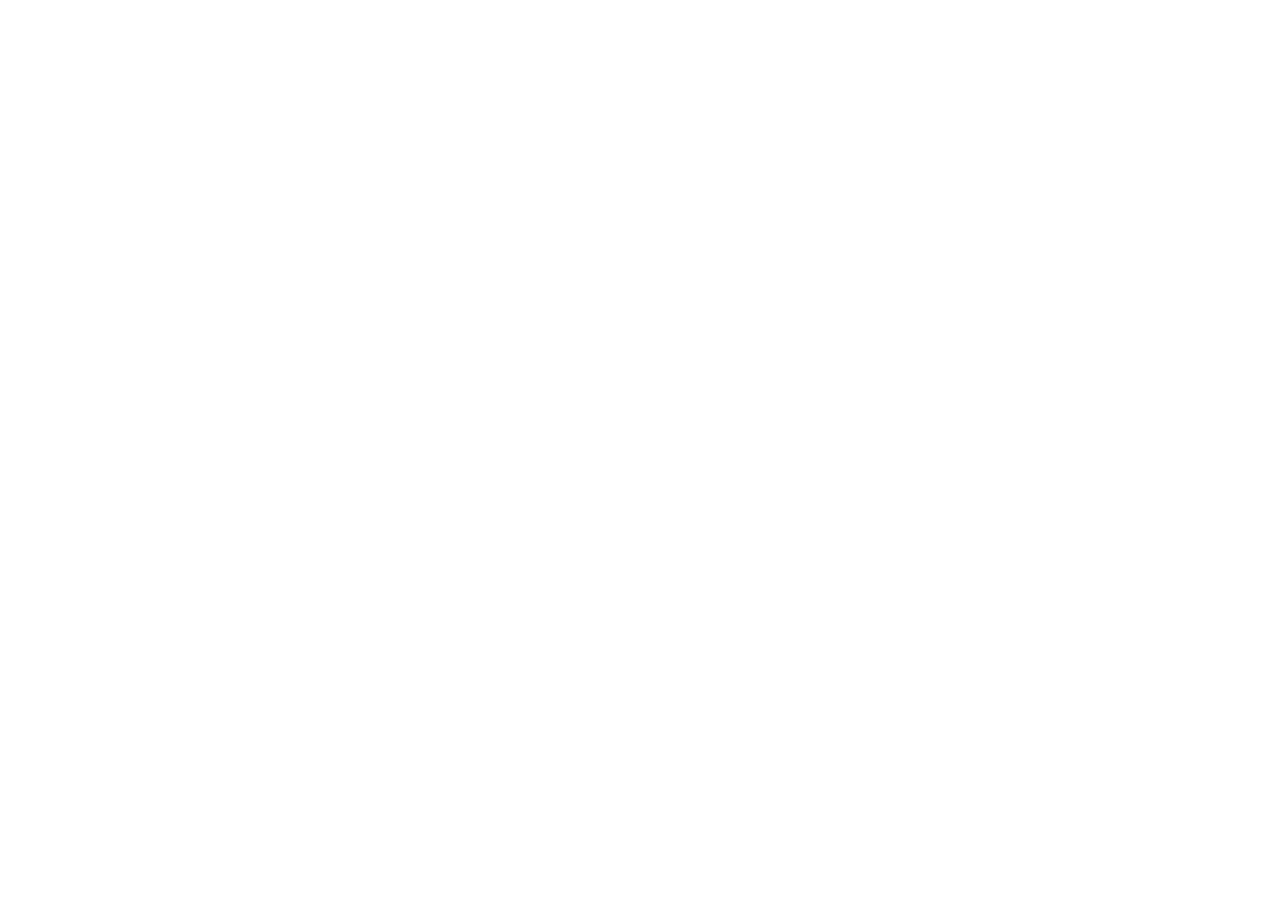
==== index.html @ 30628ea9 "Initialize FirstMove scanner app" ====
<!doctype html><html><head><meta charset="UTF-8"/><meta name="viewport" content="width=device-width,initial-scale=1"/><title>FirstMove Scanner</title><meta name="description" content="Early momentum market monitor"/></head><body><div id="app"></div><script type="module" src="/src/main.js"></script></body></html>
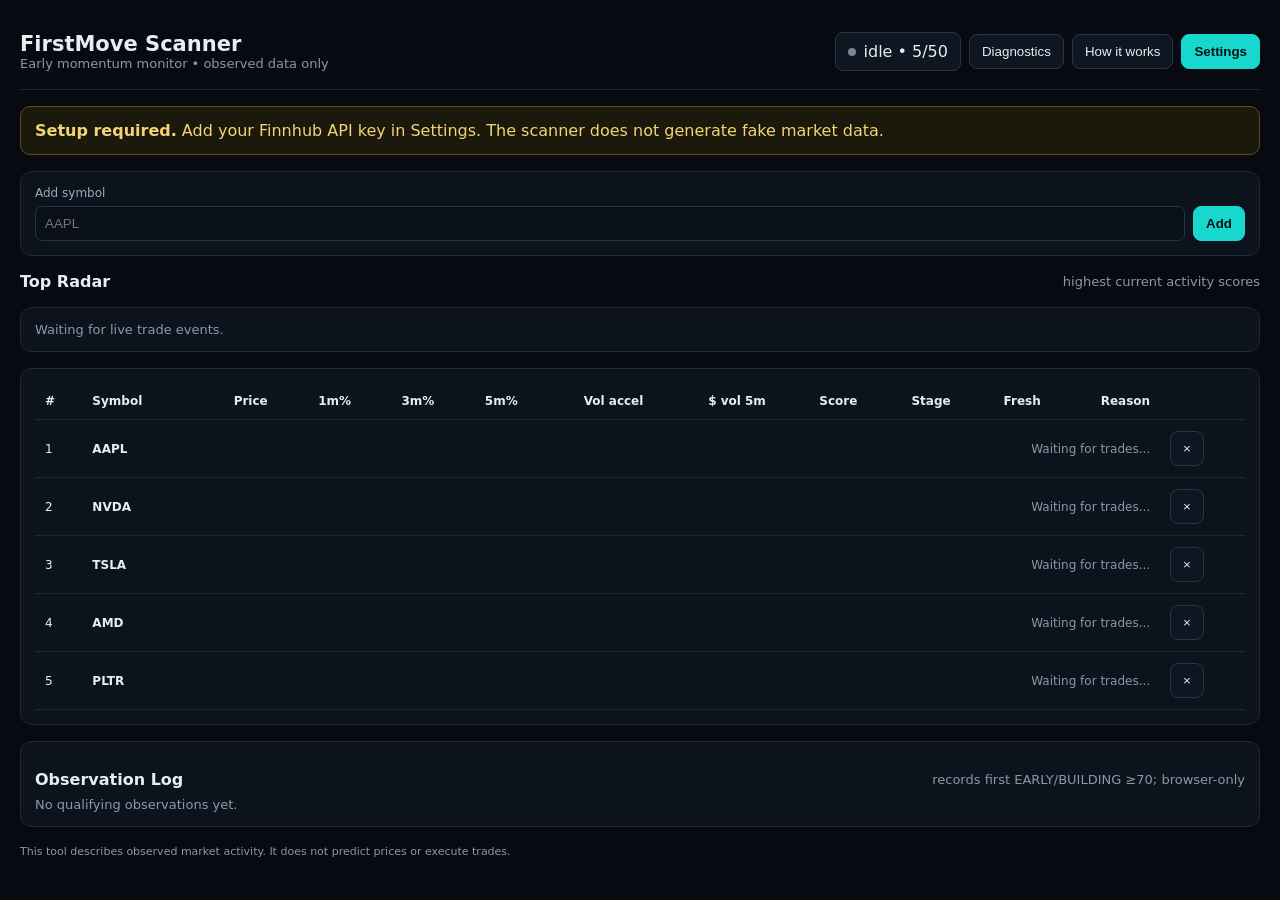
==== commit b4ec2d17: "Build working standalone FirstMove scanner page" ====
--- a/index.html
+++ b/index.html
@@ -1 +1,30 @@
-<!doctype html><html><head><meta charset="UTF-8"/><meta name="viewport" content="width=device-width,initial-scale=1"/><title>FirstMove Scanner</title><meta name="description" content="Early momentum market monitor"/></head><body><div id="app"></div><script type="module" src="/src/main.js"></script></body></html>+<!doctype html>
+<html lang="en">
+<head>
+<meta charset="UTF-8"/>
+<meta name="viewport" content="width=device-width,initial-scale=1"/>
+<title>FirstMove Scanner</title>
+<meta name="description" content="Early momentum market monitor"/>
+<style>:root{font-family:Inter,ui-sans-serif,system-ui,-apple-system,BlinkMacSystemFont,"Segoe UI",sans-serif;color:#e6edf3;background:#070b11}*{box-sizing:border-box}body{margin:0;background:#070b11;color:#e6edf3}.wrap{max-width:1500px;margin:auto;padding:20px}.top{display:flex;gap:16px;align-items:center;justify-content:space-between;padding:12px 0 18px;border-bottom:1px solid #1f2937}.brand h1{font-size:21px;margin:0}.muted{color:#8b98a8;font-size:13px}.pill,.btn{border:1px solid #2a3544;background:#0e1621;color:#e6edf3;border-radius:8px;padding:9px 12px}.btn{cursor:pointer}.btn.primary{background:#17d7cf;color:#021314;border-color:#17d7cf;font-weight:700}.toolbar,.card{background:#0c131d;border:1px solid #202b38;border-radius:12px}.toolbar{padding:14px;margin:16px 0;display:flex;gap:10px;flex-wrap:wrap;align-items:end}.field{display:flex;flex-direction:column;gap:6px}.field label{font-size:12px;color:#9ca9b8}input,select{background:#0a1018;border:1px solid #283445;color:#e6edf3;border-radius:7px;padding:9px}.status{display:flex;gap:8px;align-items:center}.dot{width:8px;height:8px;border-radius:50%;background:#788493}.dot.live{background:#2ee59d}.dot.err{background:#ff6b6b}.grid{display:grid;grid-template-columns:repeat(auto-fit,minmax(190px,1fr));gap:12px}.radar{padding:14px;margin:16px 0}.radar-card{padding:12px;border:1px solid #263242;border-radius:10px;background:#0a1119}.radar-card h3{margin:0 0 5px}.score{font-size:25px;font-weight:800}.stage{display:inline-block;padding:4px 7px;border-radius:6px;border:1px solid #334155;font-size:11px}.stage.EARLY,.stage.BUILDING{border-color:#1f9d75}.stage.EXTENDED{border-color:#c58b2a}.stage.WEAKENING{border-color:#bd4b4b}.table{overflow:auto;margin:16px 0}.table table{width:100%;border-collapse:collapse;min-width:1050px}.table th,.table td{padding:11px 10px;border-bottom:1px solid #1d2733;text-align:right;font-size:12px}.table th:first-child,.table td:first-child,.table th:nth-child(2),.table td:nth-child(2),.table th:last-child,.table td:last-child{text-align:left}.good{color:#40e39d}.bad{color:#ff7b7b}.warn{color:#f5bd56}.section-title{display:flex;justify-content:space-between;align-items:center;margin:14px 0 8px}.card{padding:14px}.drawer{position:fixed;right:0;top:0;height:100vh;width:min(520px,92vw);background:#0b121b;border-left:1px solid #263140;padding:20px;z-index:10;overflow:auto;box-shadow:-20px 0 60px #0008}.drawer h2{margin-top:0}.row{display:flex;gap:8px;align-items:center}.grow{flex:1}.error{color:#ff8b8b;font-size:12px;white-space:pre-wrap}.small{font-size:11px;color:#8b98a8}.log{margin-top:16px}.banner{padding:14px;border:1px solid #624c18;background:#1b180c;border-radius:10px;color:#f4d375;margin-top:16px}.reason{max-width:320px;text-align:left!important;color:#a8b4c4}.pin{cursor:pointer;color:#8ea1b5}.pin.on{color:#f5bd56}@media(max-width:700px){.wrap{padding:12px}.top{align-items:flex-start;flex-direction:column}.toolbar{align-items:stretch}.field{min-width:45%}}</style>
+</head>
+<body>
+<div id="app"></div>
+<script>const $=s=>document.querySelector(s), $$=s=>[...document.querySelectorAll(s)];
+const state={key:localStorage.getItem('fm_key')||'',symbols:JSON.parse(localStorage.getItem('fm_symbols')||'["AAPL","NVDA","TSLA","AMD","PLTR"]'),pinned:new Set(JSON.parse(localStorage.getItem('fm_pinned')||'[]')),trades:{},socket:null,status:'idle',errors:[],lastMsg:null,logs:JSON.parse(localStorage.getItem('fm_logs')||'[]')};
+function save(){localStorage.setItem('fm_symbols',JSON.stringify(state.symbols));localStorage.setItem('fm_pinned',JSON.stringify([...state.pinned]));localStorage.setItem('fm_logs',JSON.stringify(state.logs));}
+function pct(a,b){return b?((a/b)-1)*100:0} function clamp(x,a,b){return Math.max(a,Math.min(b,x))}
+function atOrBefore(arr,ms){for(let i=arr.length-1;i>=0;i--)if(arr[i].t<=ms)return arr[i].p;return arr[0]?.p}
+function metrics(sym){const a=state.trades[sym]||[]; if(!a.length)return null; const now=Date.now(), last=a[a.length-1], p=last.p; const p1=atOrBefore(a,now-60000),p3=atOrBefore(a,now-180000),p5=atOrBefore(a,now-300000),p6=atOrBefore(a,now-360000); const r1=pct(p,p1),r3=pct(p,p3),r5=pct(p,p5),prev3=pct(p3,p6); const cur=a.filter(x=>x.t>now-60000), prev=a.filter(x=>x.t<=now-60000&&x.t>now-120000); const cv=cur.reduce((s,x)=>s+x.v,0),pv=prev.reduce((s,x)=>s+x.v,0),cN=cur.length,pN=prev.length; const volAccel=pv?cv/pv:cv?2:0,tradeAccel=pN?cN/pN:cN?2:0; const dv=a.filter(x=>x.t>now-300000).reduce((s,x)=>s+x.p*x.v,0); const accel=r3-prev3; const recent=a.filter(x=>x.t>now-900000); const hi=Math.max(...recent.map(x=>x.p)), nearHi=hi?p/hi:0; const pricePts=clamp((Math.max(0,r1)*5+Math.max(0,accel)*5),0,30); const flowPts=clamp((Math.max(0,volAccel-1)*9+Math.max(0,tradeAccel-1)*6),0,25); const liquidityPts=clamp(Math.log10(Math.max(1,dv))*2.2,0,15); const extensionPts=15-clamp(Math.abs(r5)*1.6,0,15); const hiPts=clamp((nearHi-.94)*125,0,10); const qualityPts=Date.now()-last.t<10000?5:Date.now()-last.t<60000?3:1; const score=Math.round(clamp(pricePts+flowPts+liquidityPts+extensionPts+hiPts+qualityPts,0,100)); let stage='WATCH'; if(r5>8||r3>5)stage='EXTENDED'; else if(accel<-.35&&r1<0)stage='WEAKENING'; else if(score>=78&&r1>0&&volAccel>1.25)stage='BUILDING'; else if(score>=62&&r1>0&&accel>0)stage='EARLY'; const why=[]; if(accel>.2)why.push(`price acceleration +${accel.toFixed(2)}%`); if(volAccel>1.2)why.push(`volume ${volAccel.toFixed(1)}x prior min`); if(tradeAccel>1.2)why.push(`trade pace ${tradeAccel.toFixed(1)}x`); if(nearHi>.985)why.push('near 15m high'); if(!why.length)why.push('insufficient acceleration'); return {sym,p,r1,r3,r5,volAccel,tradeAccel,dv,accel,score,stage,last:last.t,why:why.join(' • ')}}
+function maybeLog(m){if(!m||m.score<70||!['EARLY','BUILDING'].includes(m.stage))return; const today=new Date().toISOString().slice(0,10), id=`${today}:${m.sym}`; if(!state.logs.find(x=>x.id===id))state.logs.unshift({id,sym:m.sym,time:Date.now(),price:m.p,score:m.score,stage:m.stage,mfe:0,mae:0}); save()}
+function updateLogs(m){if(!m)return; for(const l of state.logs.filter(x=>x.sym===m.sym)){const move=pct(m.p,l.price);l.mfe=Math.max(l.mfe,move);l.mae=Math.min(l.mae,move)}save()}
+function addTrade(tr){if(!tr?.s||!Number.isFinite(tr.p)||!Number.isFinite(tr.t))return; const a=state.trades[tr.s]||(state.trades[tr.s]=[]); a.push({p:+tr.p,t:+tr.t,v:+tr.v||0}); const cutoff=Date.now()-20*60*1000; while(a.length&&a[0].t<cutoff)a.shift(); const m=metrics(tr.s); maybeLog(m);updateLogs(m)}
+function connect(){if(state.socket)try{state.socket.close()}catch{}; if(!state.key){state.status='idle';render();return} state.status='connecting';render(); const ws=new WebSocket(`wss://ws.finnhub.io?token=${encodeURIComponent(state.key)}`);state.socket=ws;ws.onopen=()=>{state.status='live';state.errors=[];state.symbols.slice(0,50).forEach(symbol=>ws.send(JSON.stringify({type:'subscribe',symbol})));render()};ws.onmessage=e=>{state.lastMsg=Date.now();try{const m=JSON.parse(e.data); if(m.type==='trade')m.data.forEach(addTrade); else if(m.type==='error')state.errors.unshift(m.msg||e.data)}catch(err){state.errors.unshift(String(err))}render()};ws.onerror=()=>{state.status='error';state.errors.unshift('WebSocket error. Check API key/network.');render()};ws.onclose=()=>{if(state.status!=='idle')state.status='closed';render()}}
+function addSymbol(sym){sym=(sym||'').trim().toUpperCase();if(!sym||state.symbols.includes(sym)||state.symbols.length>=50)return;state.symbols.push(sym);save();if(state.socket?.readyState===1)state.socket.send(JSON.stringify({type:'subscribe',symbol:sym}));render()}
+function removeSymbol(sym){state.symbols=state.symbols.filter(x=>x!==sym);state.pinned.delete(sym);save();if(state.socket?.readyState===1)state.socket.send(JSON.stringify({type:'unsubscribe',symbol:sym}));delete state.trades[sym];render()}
+function cls(x){return x>0?'good':x<0?'bad':''}function fmtPct(x){return `<span class="${cls(x)}">${x>=0?'+':''}${x.toFixed(2)}%</span>`}function fmtMoney(x){return x>=1e6?'$'+(x/1e6).toFixed(1)+'M':x>=1e3?'$'+(x/1e3).toFixed(0)+'K':'$'+x.toFixed(0)}
+function render(){const rows=state.symbols.map(metrics).filter(Boolean).sort((a,b)=>b.score-a.score); const live=state.status==='live'; $('#app').innerHTML=`<div class="wrap"><div class="top"><div class="brand"><h1>FirstMove Scanner</h1><div class="muted">Early momentum monitor • observed data only</div></div><div class="row"><div class="pill status"><span class="dot ${live?'live':state.status==='error'?'err':''}"></span>${state.status} • ${state.symbols.length}/50</div><button class="btn" data-diagnostics>Diagnostics</button><button class="btn" data-how>How it works</button><button class="btn primary" data-settings>Settings</button></div></div>${!state.key?`<div class="banner"><b>Setup required.</b> Add your Finnhub API key in Settings. The scanner does not generate fake market data.</div>`:''}<div class="toolbar"><div class="field grow"><label>Add symbol</label><div class="row"><input class="grow" data-symbol placeholder="AAPL"/><button class="btn primary" data-add>Add</button></div></div></div><div class="section-title"><b>Top Radar</b><span class="muted">highest current activity scores</span></div><div class="card radar"><div class="grid">${rows.slice(0,8).map(m=>`<div class="radar-card"><div class="row"><h3>${m.sym}</h3><span class="stage ${m.stage}">${m.stage}</span></div><div class="score">${m.score}</div><div>${fmtPct(m.r1)} 1m • ${fmtPct(m.r3)} 3m</div><div class="small">${m.why}</div></div>`).join('')||'<div class="muted">Waiting for live trade events.</div>'}</div></div><div class="card table"><table><thead><tr><th>#</th><th>Symbol</th><th>Price</th><th>1m%</th><th>3m%</th><th>5m%</th><th>Vol accel</th><th>$ vol 5m</th><th>Score</th><th>Stage</th><th>Fresh</th><th>Reason</th><th></th></tr></thead><tbody>${state.symbols.map(sym=>metrics(sym)).sort((a,b)=>(b?.score||-1)-(a?.score||-1)).map((m,i)=>m?`<tr><td>${i+1}</td><td><b>${m.sym}</b> <span class="pin ${state.pinned.has(m.sym)?'on':''}" data-pin="${m.sym}">★</span></td><td>$${m.p.toFixed(2)}</td><td>${fmtPct(m.r1)}</td><td>${fmtPct(m.r3)}</td><td>${fmtPct(m.r5)}</td><td>${m.volAccel.toFixed(2)}x</td><td>${fmtMoney(m.dv)}</td><td><b>${m.score}</b></td><td><span class="stage ${m.stage}">${m.stage}</span></td><td>${Math.round((Date.now()-m.last)/1000)}s</td><td class="reason">${m.why}</td><td><button class="btn" data-remove="${m.sym}">×</button></td></tr>`:`<tr><td>${i+1}</td><td><b>${state.symbols[i]}</b></td><td colspan="10" class="muted">Waiting for trades...</td><td><button class="btn" data-remove="${state.symbols[i]}">×</button></td></tr>`).join('')}</tbody></table></div><div class="card log"><div class="section-title"><b>Observation Log</b><span class="muted">records first EARLY/BUILDING ≥70; browser-only</span></div>${state.logs.length?`<div class="table"><table><thead><tr><th>Symbol</th><th>Time</th><th>Observed</th><th>Score</th><th>Stage</th><th>MFE</th><th>MAE</th></tr></thead><tbody>${state.logs.slice(0,100).map(l=>`<tr><td>${l.sym}</td><td>${new Date(l.time).toLocaleString()}</td><td>$${l.price.toFixed(2)}</td><td>${l.score}</td><td>${l.stage}</td><td>${fmtPct(l.mfe)}</td><td>${fmtPct(l.mae)}</td></tr>`).join('')}</tbody></table></div>`:'<div class="muted">No qualifying observations yet.</div>'}</div><div class="small" style="margin:18px 0">This tool describes observed market activity. It does not predict prices or execute trades.</div></div>`; bind()}
+function drawer(title,html){document.body.insertAdjacentHTML('beforeend',`<div class="drawer" id="drawer"><div class="row"><h2 class="grow">${title}</h2><button class="btn" data-close>Close</button></div>${html}</div>`);$('[data-close]').onclick=()=>$('#drawer').remove()}
+function bind(){$('[data-add]').onclick=()=>addSymbol($('[data-symbol]').value);$('[data-symbol]').onkeydown=e=>{if(e.key==='Enter')addSymbol(e.target.value)};$$('[data-remove]').forEach(b=>b.onclick=()=>removeSymbol(b.dataset.remove));$$('[data-pin]').forEach(x=>x.onclick=()=>{state.pinned.has(x.dataset.pin)?state.pinned.delete(x.dataset.pin):state.pinned.add(x.dataset.pin);save();render()});$('[data-settings]').onclick=()=>drawer('Settings',`<div class="field"><label>Finnhub API key</label><input id="keyinput" type="password" value="${state.key}" placeholder="Paste key"/><div class="small">Saved only in this browser's localStorage.</div></div><div style="margin-top:12px"><button class="btn primary" id="savekey">Save & connect</button></div>`),setTimeout(()=>{const b=$('#savekey');if(b)b.onclick=()=>{state.key=$('#keyinput').value.trim();localStorage.setItem('fm_key',state.key);$('#drawer').remove();connect()}},0);$('[data-diagnostics]').onclick=()=>drawer('Diagnostics',`<p>Status: <b>${state.status}</b></p><p>Subscribed: <b>${state.symbols.length}/50</b></p><p>Last websocket message: ${state.lastMsg?new Date(state.lastMsg).toLocaleTimeString():'none'}</p><div class="error">${state.errors.slice(0,10).join('\n')||'No recorded errors.'}</div>`);$('[data-how]').onclick=()=>drawer('How it works',`<p>The scanner scores <b>observed</b> momentum from trade events in the current browser session.</p><p><b>Score components:</b> price acceleration, volume/trade acceleration, 5-minute dollar volume, non-extension, proximity to 15-minute high, and freshness.</p><p><b>EARLY:</b> score ≥62, positive 1-minute move and positive acceleration. <b>BUILDING:</b> score ≥78, positive 1-minute move and volume acceleration >1.25x. <b>EXTENDED:</b> >8% in 5 minutes or >5% in 3 minutes. <b>WEAKENING:</b> negative 1-minute move with falling acceleration.</p><p>It needs enough live trades to establish rolling windows.</p>`)}
+render();if(state.key)connect();</script>
+</body>
+</html>
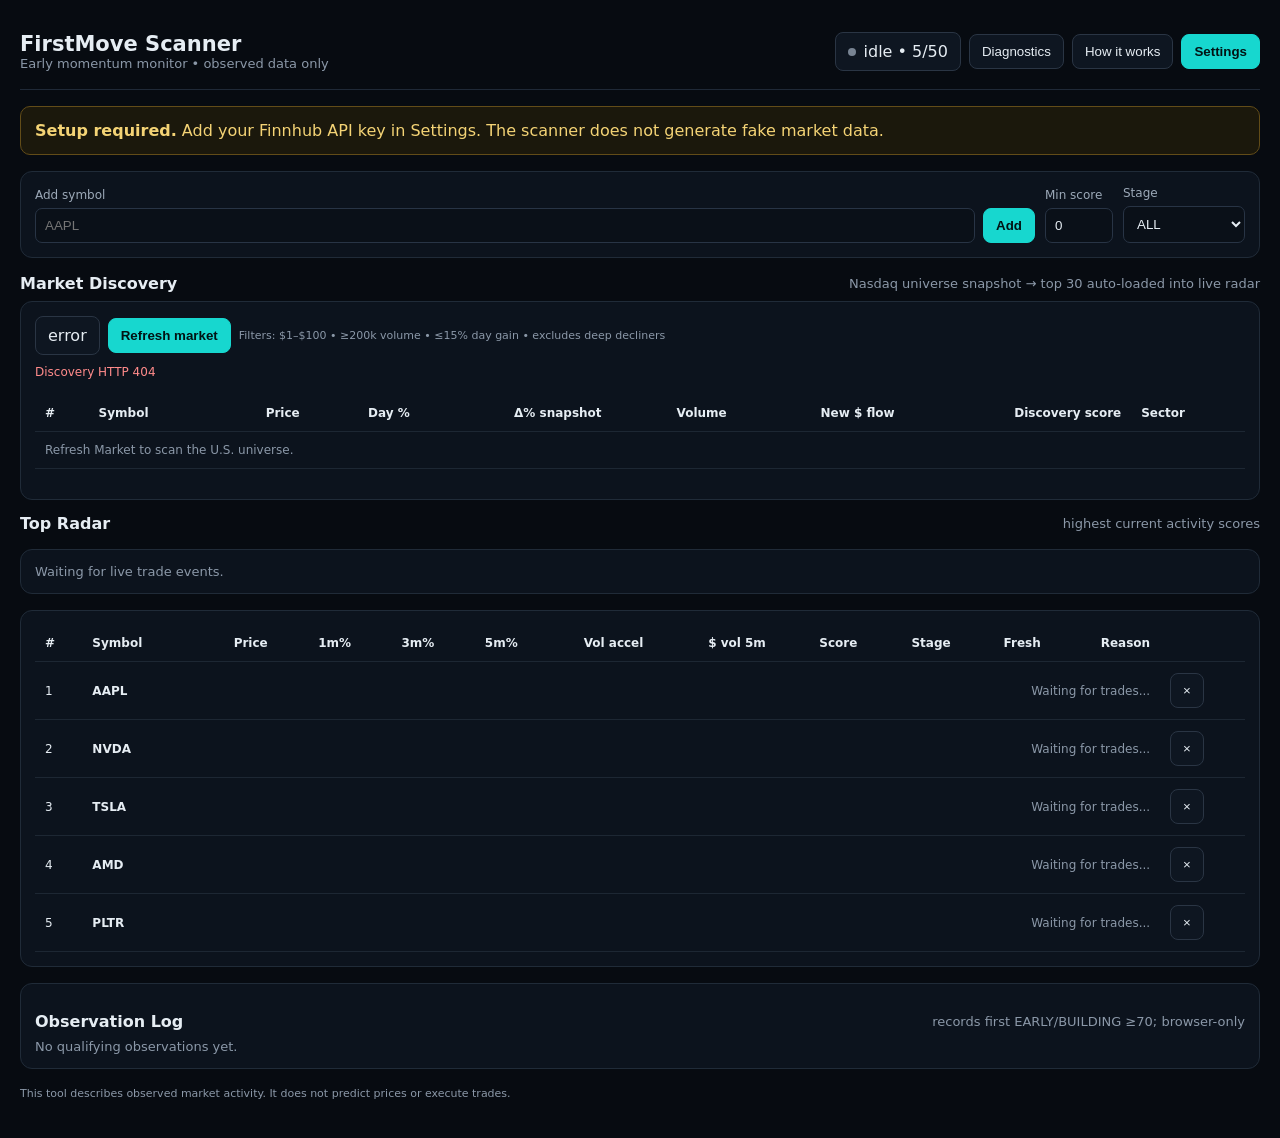
==== commit 289d869d: "Add market-wide discovery and automatic candidate loading" ====
--- a/index.html
+++ b/index.html
@@ -5,26 +5,31 @@
 <meta name="viewport" content="width=device-width,initial-scale=1"/>
 <title>FirstMove Scanner</title>
 <meta name="description" content="Early momentum market monitor"/>
-<style>:root{font-family:Inter,ui-sans-serif,system-ui,-apple-system,BlinkMacSystemFont,"Segoe UI",sans-serif;color:#e6edf3;background:#070b11}*{box-sizing:border-box}body{margin:0;background:#070b11;color:#e6edf3}.wrap{max-width:1500px;margin:auto;padding:20px}.top{display:flex;gap:16px;align-items:center;justify-content:space-between;padding:12px 0 18px;border-bottom:1px solid #1f2937}.brand h1{font-size:21px;margin:0}.muted{color:#8b98a8;font-size:13px}.pill,.btn{border:1px solid #2a3544;background:#0e1621;color:#e6edf3;border-radius:8px;padding:9px 12px}.btn{cursor:pointer}.btn.primary{background:#17d7cf;color:#021314;border-color:#17d7cf;font-weight:700}.toolbar,.card{background:#0c131d;border:1px solid #202b38;border-radius:12px}.toolbar{padding:14px;margin:16px 0;display:flex;gap:10px;flex-wrap:wrap;align-items:end}.field{display:flex;flex-direction:column;gap:6px}.field label{font-size:12px;color:#9ca9b8}input,select{background:#0a1018;border:1px solid #283445;color:#e6edf3;border-radius:7px;padding:9px}.status{display:flex;gap:8px;align-items:center}.dot{width:8px;height:8px;border-radius:50%;background:#788493}.dot.live{background:#2ee59d}.dot.err{background:#ff6b6b}.grid{display:grid;grid-template-columns:repeat(auto-fit,minmax(190px,1fr));gap:12px}.radar{padding:14px;margin:16px 0}.radar-card{padding:12px;border:1px solid #263242;border-radius:10px;background:#0a1119}.radar-card h3{margin:0 0 5px}.score{font-size:25px;font-weight:800}.stage{display:inline-block;padding:4px 7px;border-radius:6px;border:1px solid #334155;font-size:11px}.stage.EARLY,.stage.BUILDING{border-color:#1f9d75}.stage.EXTENDED{border-color:#c58b2a}.stage.WEAKENING{border-color:#bd4b4b}.table{overflow:auto;margin:16px 0}.table table{width:100%;border-collapse:collapse;min-width:1050px}.table th,.table td{padding:11px 10px;border-bottom:1px solid #1d2733;text-align:right;font-size:12px}.table th:first-child,.table td:first-child,.table th:nth-child(2),.table td:nth-child(2),.table th:last-child,.table td:last-child{text-align:left}.good{color:#40e39d}.bad{color:#ff7b7b}.warn{color:#f5bd56}.section-title{display:flex;justify-content:space-between;align-items:center;margin:14px 0 8px}.card{padding:14px}.drawer{position:fixed;right:0;top:0;height:100vh;width:min(520px,92vw);background:#0b121b;border-left:1px solid #263140;padding:20px;z-index:10;overflow:auto;box-shadow:-20px 0 60px #0008}.drawer h2{margin-top:0}.row{display:flex;gap:8px;align-items:center}.grow{flex:1}.error{color:#ff8b8b;font-size:12px;white-space:pre-wrap}.small{font-size:11px;color:#8b98a8}.log{margin-top:16px}.banner{padding:14px;border:1px solid #624c18;background:#1b180c;border-radius:10px;color:#f4d375;margin-top:16px}.reason{max-width:320px;text-align:left!important;color:#a8b4c4}.pin{cursor:pointer;color:#8ea1b5}.pin.on{color:#f5bd56}@media(max-width:700px){.wrap{padding:12px}.top{align-items:flex-start;flex-direction:column}.toolbar{align-items:stretch}.field{min-width:45%}}</style>
+<style>:root{font-family:Inter,ui-sans-serif,system-ui,-apple-system,BlinkMacSystemFont,"Segoe UI",sans-serif;color:#e6edf3;background:#070b11}*{box-sizing:border-box}body{margin:0;background:#070b11;color:#e6edf3}.wrap{max-width:1500px;margin:auto;padding:20px}.top{display:flex;gap:16px;align-items:center;justify-content:space-between;padding:12px 0 18px;border-bottom:1px solid #1f2937}.brand h1{font-size:21px;margin:0}.muted{color:#8b98a8;font-size:13px}.pill,.btn{border:1px solid #2a3544;background:#0e1621;color:#e6edf3;border-radius:8px;padding:9px 12px}.btn{cursor:pointer}.btn.primary{background:#17d7cf;color:#021314;border-color:#17d7cf;font-weight:700}.toolbar,.card{background:#0c131d;border:1px solid #202b38;border-radius:12px}.toolbar{padding:14px;margin:16px 0;display:flex;gap:10px;flex-wrap:wrap;align-items:end}.field{display:flex;flex-direction:column;gap:6px}.field label{font-size:12px;color:#9ca9b8}input,select{background:#0a1018;border:1px solid #283445;color:#e6edf3;border-radius:7px;padding:9px}.status{display:flex;gap:8px;align-items:center}.dot{width:8px;height:8px;border-radius:50%;background:#788493}.dot.live{background:#2ee59d}.dot.err{background:#ff6b6b}.grid{display:grid;grid-template-columns:repeat(auto-fit,minmax(190px,1fr));gap:12px}.radar{padding:14px;margin:16px 0}.radar-card{padding:12px;border:1px solid #263242;border-radius:10px;background:#0a1119}.radar-card h3{margin:0 0 5px}.score{font-size:25px;font-weight:800}.stage{display:inline-block;padding:4px 7px;border-radius:6px;border:1px solid #334155;font-size:11px}.stage.EARLY,.stage.BUILDING{border-color:#1f9d75}.stage.EXTENDED{border-color:#c58b2a}.stage.WEAKENING{border-color:#bd4b4b}.table{overflow:auto;margin:16px 0}.table table{width:100%;border-collapse:collapse;min-width:1050px}.table th,.table td{padding:11px 10px;border-bottom:1px solid #1d2733;text-align:right;font-size:12px}.table th:first-child,.table td:first-child,.table th:nth-child(2),.table td:nth-child(2),.table th:last-child,.table td:last-child{text-align:left}.good{color:#40e39d}.bad{color:#ff7b7b}.warn{color:#f5bd56}.section-title{display:flex;justify-content:space-between;align-items:center;margin:14px 0 8px}.card{padding:14px}.hidden{display:none}.drawer{position:fixed;right:0;top:0;height:100vh;width:min(520px,92vw);background:#0b121b;border-left:1px solid #263140;padding:20px;z-index:10;overflow:auto;box-shadow:-20px 0 60px #0008}.drawer h2{margin-top:0}.row{display:flex;gap:8px;align-items:center}.grow{flex:1}.error{color:#ff8b8b;font-size:12px;white-space:pre-wrap}.small{font-size:11px;color:#8b98a8}.log{margin-top:16px}.banner{padding:14px;border:1px solid #624c18;background:#1b180c;border-radius:10px;color:#f4d375;margin-top:16px}.reason{max-width:320px;text-align:left!important;color:#a8b4c4}.pin{cursor:pointer;color:#8ea1b5}.pin.on{color:#f5bd56}@media(max-width:700px){.wrap{padding:12px}.top{align-items:flex-start;flex-direction:column}.toolbar{align-items:stretch}.field{min-width:45%}}
+</style>
 </head>
 <body>
 <div id="app"></div>
 <script>const $=s=>document.querySelector(s), $$=s=>[...document.querySelectorAll(s)];
-const state={key:localStorage.getItem('fm_key')||'',symbols:JSON.parse(localStorage.getItem('fm_symbols')||'["AAPL","NVDA","TSLA","AMD","PLTR"]'),pinned:new Set(JSON.parse(localStorage.getItem('fm_pinned')||'[]')),trades:{},socket:null,status:'idle',errors:[],lastMsg:null,logs:JSON.parse(localStorage.getItem('fm_logs')||'[]')};
-function save(){localStorage.setItem('fm_symbols',JSON.stringify(state.symbols));localStorage.setItem('fm_pinned',JSON.stringify([...state.pinned]));localStorage.setItem('fm_logs',JSON.stringify(state.logs));}
+const state={key:localStorage.getItem('fm_key')||'',symbols:JSON.parse(localStorage.getItem('fm_symbols')||'["AAPL","NVDA","TSLA","AMD","PLTR"]'),manual:new Set(JSON.parse(localStorage.getItem('fm_manual')||'[]')),pinned:new Set(JSON.parse(localStorage.getItem('fm_pinned')||'[]')),trades:{},socket:null,status:'idle',errors:[],lastMsg:null,discovery:[],discoveryPrev:new Map(),discoveryStatus:'idle',discoveryAt:null,discoveryError:'',logs:JSON.parse(localStorage.getItem('fm_logs')||'[]')};
+if(!state.manual.size) state.symbols.forEach(x=>state.manual.add(x));
+function save(){localStorage.setItem('fm_symbols',JSON.stringify(state.symbols));localStorage.setItem('fm_manual',JSON.stringify([...state.manual]));localStorage.setItem('fm_pinned',JSON.stringify([...state.pinned]));localStorage.setItem('fm_logs',JSON.stringify(state.logs));}
 function pct(a,b){return b?((a/b)-1)*100:0} function clamp(x,a,b){return Math.max(a,Math.min(b,x))}
 function atOrBefore(arr,ms){for(let i=arr.length-1;i>=0;i--)if(arr[i].t<=ms)return arr[i].p;return arr[0]?.p}
-function metrics(sym){const a=state.trades[sym]||[]; if(!a.length)return null; const now=Date.now(), last=a[a.length-1], p=last.p; const p1=atOrBefore(a,now-60000),p3=atOrBefore(a,now-180000),p5=atOrBefore(a,now-300000),p6=atOrBefore(a,now-360000); const r1=pct(p,p1),r3=pct(p,p3),r5=pct(p,p5),prev3=pct(p3,p6); const cur=a.filter(x=>x.t>now-60000), prev=a.filter(x=>x.t<=now-60000&&x.t>now-120000); const cv=cur.reduce((s,x)=>s+x.v,0),pv=prev.reduce((s,x)=>s+x.v,0),cN=cur.length,pN=prev.length; const volAccel=pv?cv/pv:cv?2:0,tradeAccel=pN?cN/pN:cN?2:0; const dv=a.filter(x=>x.t>now-300000).reduce((s,x)=>s+x.p*x.v,0); const accel=r3-prev3; const recent=a.filter(x=>x.t>now-900000); const hi=Math.max(...recent.map(x=>x.p)), nearHi=hi?p/hi:0; const pricePts=clamp((Math.max(0,r1)*5+Math.max(0,accel)*5),0,30); const flowPts=clamp((Math.max(0,volAccel-1)*9+Math.max(0,tradeAccel-1)*6),0,25); const liquidityPts=clamp(Math.log10(Math.max(1,dv))*2.2,0,15); const extensionPts=15-clamp(Math.abs(r5)*1.6,0,15); const hiPts=clamp((nearHi-.94)*125,0,10); const qualityPts=Date.now()-last.t<10000?5:Date.now()-last.t<60000?3:1; const score=Math.round(clamp(pricePts+flowPts+liquidityPts+extensionPts+hiPts+qualityPts,0,100)); let stage='WATCH'; if(r5>8||r3>5)stage='EXTENDED'; else if(accel<-.35&&r1<0)stage='WEAKENING'; else if(score>=78&&r1>0&&volAccel>1.25)stage='BUILDING'; else if(score>=62&&r1>0&&accel>0)stage='EARLY'; const why=[]; if(accel>.2)why.push(`price acceleration +${accel.toFixed(2)}%`); if(volAccel>1.2)why.push(`volume ${volAccel.toFixed(1)}x prior min`); if(tradeAccel>1.2)why.push(`trade pace ${tradeAccel.toFixed(1)}x`); if(nearHi>.985)why.push('near 15m high'); if(!why.length)why.push('insufficient acceleration'); return {sym,p,r1,r3,r5,volAccel,tradeAccel,dv,accel,score,stage,last:last.t,why:why.join(' • ')}}
+function metrics(sym){const a=state.trades[sym]||[]; if(!a.length)return null; const now=Date.now(), last=a[a.length-1], p=last.p; const p1=atOrBefore(a,now-60000),p3=atOrBefore(a,now-180000),p5=atOrBefore(a,now-300000),p6=atOrBefore(a,now-360000); const r1=pct(p,p1),r3=pct(p,p3),r5=pct(p,p5),prev3=pct(p3,p6); const cur=a.filter(x=>x.t>now-60000), prev=a.filter(x=>x.t<=now-60000&&x.t>now-120000); const cv=cur.reduce((s,x)=>s+x.v,0),pv=prev.reduce((s,x)=>s+x.v,0),cN=cur.length,pN=prev.length; const volAccel=pv?cv/pv:cv?2:0,tradeAccel=pN?cN/pN:cN?2:0; const dv=a.filter(x=>x.t>now-300000).reduce((s,x)=>s+x.p*x.v,0); const accel=r3-prev3; const recent=a.filter(x=>x.t>now-900000); const hi=Math.max(...recent.map(x=>x.p)), lo=Math.min(...recent.map(x=>x.p)); const nearHi=hi?p/hi:0; const pricePts=clamp((Math.max(0,r1)*5+Math.max(0,accel)*5),0,30); const flowPts=clamp((Math.max(0,volAccel-1)*9+Math.max(0,tradeAccel-1)*6),0,25); const liquidityPts=clamp(Math.log10(Math.max(1,dv))*2.2,0,15); const extensionPenalty=clamp(Math.abs(r5)*1.6,0,15); const extensionPts=15-extensionPenalty; const hiPts=clamp((nearHi-.94)*125,0,10); const qualityPts=Date.now()-last.t<10000?5:Date.now()-last.t<60000?3:1; const score=Math.round(clamp(pricePts+flowPts+liquidityPts+extensionPts+hiPts+qualityPts,0,100)); let stage='WATCH'; if(r5>8||r3>5)stage='EXTENDED'; else if(accel<-.35&&r1<0)stage='WEAKENING'; else if(score>=78&&r1>0&&volAccel>1.25)stage='BUILDING'; else if(score>=62&&r1>0&&accel>0)stage='EARLY'; const why=[]; if(accel>.2)why.push(`price acceleration +${accel.toFixed(2)}%`); if(volAccel>1.2)why.push(`volume ${volAccel.toFixed(1)}x prior min`); if(tradeAccel>1.2)why.push(`trade pace ${tradeAccel.toFixed(1)}x`); if(nearHi>.985)why.push('near 15m high'); if(!why.length)why.push('insufficient acceleration'); return {sym,p,r1,r3,r5,volAccel,tradeAccel,dv,accel,hi,lo,score,stage,last:last.t,why:why.join(' • '),parts:{price:Math.round(pricePts),flow:Math.round(flowPts),liquidity:Math.round(liquidityPts),extension:Math.round(extensionPts),high:Math.round(hiPts),quality:qualityPts}}}
 function maybeLog(m){if(!m||m.score<70||!['EARLY','BUILDING'].includes(m.stage))return; const today=new Date().toISOString().slice(0,10), id=`${today}:${m.sym}`; if(!state.logs.find(x=>x.id===id))state.logs.unshift({id,sym:m.sym,time:Date.now(),price:m.p,score:m.score,stage:m.stage,mfe:0,mae:0}); save()}
 function updateLogs(m){if(!m)return; for(const l of state.logs.filter(x=>x.sym===m.sym)){const move=pct(m.p,l.price);l.mfe=Math.max(l.mfe,move);l.mae=Math.min(l.mae,move)}save()}
 function addTrade(tr){if(!tr?.s||!Number.isFinite(tr.p)||!Number.isFinite(tr.t))return; const a=state.trades[tr.s]||(state.trades[tr.s]=[]); a.push({p:+tr.p,t:+tr.t,v:+tr.v||0}); const cutoff=Date.now()-20*60*1000; while(a.length&&a[0].t<cutoff)a.shift(); const m=metrics(tr.s); maybeLog(m);updateLogs(m)}
+async function refreshDiscovery(){state.discoveryStatus='loading';state.discoveryError='';render();try{const r=await fetch('/discovery',{cache:'no-store'});if(!r.ok)throw new Error(`Discovery HTTP ${r.status}`);const j=await r.json();const raw=j?.data?.rows||[];const parsed=raw.map(x=>({symbol:x.symbol,name:x.name||'',price:Number(String(x.lastsale||'').replace(/[$,]/g,''))||0,pct:Number(String(x.pctchange||'').replace(/[%,]/g,''))||0,volume:Number(String(x.volume||'').replace(/,/g,''))||0,marketCap:Number(x.marketCap)||0,sector:x.sector||''})).filter(x=>x.symbol&&x.price>=1&&x.price<=100&&x.volume>=200000&&x.pct>-3&&x.pct<=15);const now=Date.now();state.discovery=parsed.map(x=>{const prev=state.discoveryPrev.get(x.symbol);const pctAccel=prev?x.pct-prev.pct:0;const volDelta=prev?Math.max(0,x.volume-prev.volume):0;const flow=volDelta*x.price;const base=Math.max(0,x.pct)*2.3;const accel=Math.max(0,pctAccel)*35;const liquidity=Math.min(25,Math.log10(Math.max(1,x.volume*x.price))*3);const flowPts=Math.min(25,Math.log10(Math.max(1,flow))*3);const score=Math.round(Math.max(0,Math.min(100,base+accel+liquidity+flowPts)));return {...x,pctAccel,volDelta,flow,score}}).sort((a,b)=>b.score-a.score);state.discoveryPrev=new Map(parsed.map(x=>[x.symbol,{pct:x.pct,volume:x.volume,t:now}]));state.discoveryAt=now;state.discoveryStatus='live';const discovered=state.discovery.slice(0,30).map(x=>x.symbol);const keep=[...state.pinned,...state.manual,...discovered];const next=[...new Set(keep)].slice(0,50);const old=new Set(state.symbols);state.symbols=next;save();if(state.socket?.readyState===1){for(const s of next)if(!old.has(s))state.socket.send(JSON.stringify({type:'subscribe',symbol:s}));for(const s of old)if(!next.includes(s))state.socket.send(JSON.stringify({type:'unsubscribe',symbol:s}));}}catch(e){state.discoveryStatus='error';state.discoveryError=String(e?.message||e);state.errors.unshift(`Discovery: ${state.discoveryError}`)}render();}
 function connect(){if(state.socket)try{state.socket.close()}catch{}; if(!state.key){state.status='idle';render();return} state.status='connecting';render(); const ws=new WebSocket(`wss://ws.finnhub.io?token=${encodeURIComponent(state.key)}`);state.socket=ws;ws.onopen=()=>{state.status='live';state.errors=[];state.symbols.slice(0,50).forEach(symbol=>ws.send(JSON.stringify({type:'subscribe',symbol})));render()};ws.onmessage=e=>{state.lastMsg=Date.now();try{const m=JSON.parse(e.data); if(m.type==='trade')m.data.forEach(addTrade); else if(m.type==='error')state.errors.unshift(m.msg||e.data)}catch(err){state.errors.unshift(String(err))}render()};ws.onerror=()=>{state.status='error';state.errors.unshift('WebSocket error. Check API key/network.');render()};ws.onclose=()=>{if(state.status!=='idle')state.status='closed';render()}}
-function addSymbol(sym){sym=(sym||'').trim().toUpperCase();if(!sym||state.symbols.includes(sym)||state.symbols.length>=50)return;state.symbols.push(sym);save();if(state.socket?.readyState===1)state.socket.send(JSON.stringify({type:'subscribe',symbol:sym}));render()}
-function removeSymbol(sym){state.symbols=state.symbols.filter(x=>x!==sym);state.pinned.delete(sym);save();if(state.socket?.readyState===1)state.socket.send(JSON.stringify({type:'unsubscribe',symbol:sym}));delete state.trades[sym];render()}
+function addSymbol(sym){sym=(sym||'').trim().toUpperCase();if(!sym)return;state.manual.add(sym);if(!state.symbols.includes(sym)&&state.symbols.length<50)state.symbols.push(sym);save();if(state.socket?.readyState===1)state.socket.send(JSON.stringify({type:'subscribe',symbol:sym}));render()}
+function removeSymbol(sym){state.symbols=state.symbols.filter(x=>x!==sym);state.manual.delete(sym);state.pinned.delete(sym);save();if(state.socket?.readyState===1)state.socket.send(JSON.stringify({type:'unsubscribe',symbol:sym}));delete state.trades[sym];render()}
+function filtered(){let rows=state.symbols.map(metrics).filter(Boolean);const min=+$('[data-minscore]')?.value||0;const st=$('[data-stage]')?.value||'ALL';rows=rows.filter(x=>x.score>=min&&(st==='ALL'||x.stage===st));rows.sort((a,b)=>b.score-a.score);return rows}
 function cls(x){return x>0?'good':x<0?'bad':''}function fmtPct(x){return `<span class="${cls(x)}">${x>=0?'+':''}${x.toFixed(2)}%</span>`}function fmtMoney(x){return x>=1e6?'$'+(x/1e6).toFixed(1)+'M':x>=1e3?'$'+(x/1e3).toFixed(0)+'K':'$'+x.toFixed(0)}
-function render(){const rows=state.symbols.map(metrics).filter(Boolean).sort((a,b)=>b.score-a.score); const live=state.status==='live'; $('#app').innerHTML=`<div class="wrap"><div class="top"><div class="brand"><h1>FirstMove Scanner</h1><div class="muted">Early momentum monitor • observed data only</div></div><div class="row"><div class="pill status"><span class="dot ${live?'live':state.status==='error'?'err':''}"></span>${state.status} • ${state.symbols.length}/50</div><button class="btn" data-diagnostics>Diagnostics</button><button class="btn" data-how>How it works</button><button class="btn primary" data-settings>Settings</button></div></div>${!state.key?`<div class="banner"><b>Setup required.</b> Add your Finnhub API key in Settings. The scanner does not generate fake market data.</div>`:''}<div class="toolbar"><div class="field grow"><label>Add symbol</label><div class="row"><input class="grow" data-symbol placeholder="AAPL"/><button class="btn primary" data-add>Add</button></div></div></div><div class="section-title"><b>Top Radar</b><span class="muted">highest current activity scores</span></div><div class="card radar"><div class="grid">${rows.slice(0,8).map(m=>`<div class="radar-card"><div class="row"><h3>${m.sym}</h3><span class="stage ${m.stage}">${m.stage}</span></div><div class="score">${m.score}</div><div>${fmtPct(m.r1)} 1m • ${fmtPct(m.r3)} 3m</div><div class="small">${m.why}</div></div>`).join('')||'<div class="muted">Waiting for live trade events.</div>'}</div></div><div class="card table"><table><thead><tr><th>#</th><th>Symbol</th><th>Price</th><th>1m%</th><th>3m%</th><th>5m%</th><th>Vol accel</th><th>$ vol 5m</th><th>Score</th><th>Stage</th><th>Fresh</th><th>Reason</th><th></th></tr></thead><tbody>${state.symbols.map(sym=>metrics(sym)).sort((a,b)=>(b?.score||-1)-(a?.score||-1)).map((m,i)=>m?`<tr><td>${i+1}</td><td><b>${m.sym}</b> <span class="pin ${state.pinned.has(m.sym)?'on':''}" data-pin="${m.sym}">★</span></td><td>$${m.p.toFixed(2)}</td><td>${fmtPct(m.r1)}</td><td>${fmtPct(m.r3)}</td><td>${fmtPct(m.r5)}</td><td>${m.volAccel.toFixed(2)}x</td><td>${fmtMoney(m.dv)}</td><td><b>${m.score}</b></td><td><span class="stage ${m.stage}">${m.stage}</span></td><td>${Math.round((Date.now()-m.last)/1000)}s</td><td class="reason">${m.why}</td><td><button class="btn" data-remove="${m.sym}">×</button></td></tr>`:`<tr><td>${i+1}</td><td><b>${state.symbols[i]}</b></td><td colspan="10" class="muted">Waiting for trades...</td><td><button class="btn" data-remove="${state.symbols[i]}">×</button></td></tr>`).join('')}</tbody></table></div><div class="card log"><div class="section-title"><b>Observation Log</b><span class="muted">records first EARLY/BUILDING ≥70; browser-only</span></div>${state.logs.length?`<div class="table"><table><thead><tr><th>Symbol</th><th>Time</th><th>Observed</th><th>Score</th><th>Stage</th><th>MFE</th><th>MAE</th></tr></thead><tbody>${state.logs.slice(0,100).map(l=>`<tr><td>${l.sym}</td><td>${new Date(l.time).toLocaleString()}</td><td>$${l.price.toFixed(2)}</td><td>${l.score}</td><td>${l.stage}</td><td>${fmtPct(l.mfe)}</td><td>${fmtPct(l.mae)}</td></tr>`).join('')}</tbody></table></div>`:'<div class="muted">No qualifying observations yet.</div>'}</div><div class="small" style="margin:18px 0">This tool describes observed market activity. It does not predict prices or execute trades.</div></div>`; bind()}
+function render(){const rows=state.symbols.map(metrics).filter(Boolean).sort((a,b)=>b.score-a.score); const live=state.status==='live'; $('#app').innerHTML=`<div class="wrap"><div class="top"><div class="brand"><h1>FirstMove Scanner</h1><div class="muted">Early momentum monitor • observed data only</div></div><div class="row"><div class="pill status"><span class="dot ${live?'live':state.status==='error'?'err':''}"></span>${state.status} • ${state.symbols.length}/50</div><button class="btn" data-diagnostics>Diagnostics</button><button class="btn" data-how>How it works</button><button class="btn primary" data-settings>Settings</button></div></div>${!state.key?`<div class="banner"><b>Setup required.</b> Add your Finnhub API key in Settings. The scanner does not generate fake market data.</div>`:''}<div class="toolbar"><div class="field grow"><label>Add symbol</label><div class="row"><input class="grow" data-symbol placeholder="AAPL"/><button class="btn primary" data-add>Add</button></div></div><div class="field"><label>Min score</label><input data-minscore type="number" min="0" max="100" value="0"/></div><div class="field"><label>Stage</label><select data-stage><option>ALL</option><option>EARLY</option><option>BUILDING</option><option>WATCH</option><option>WEAKENING</option><option>EXTENDED</option></select></div></div><div class="section-title"><b>Market Discovery</b><span class="muted">Nasdaq universe snapshot → top 30 auto-loaded into live radar</span></div><div class="card"><div class="row"><div class="pill">${state.discoveryStatus}${state.discoveryAt?' • '+new Date(state.discoveryAt).toLocaleTimeString():''}</div><button class="btn primary" data-refresh>Refresh market</button><span class="small">Filters: $1–$100 • ≥200k volume • ≤15% day gain • excludes deep decliners</span></div>${state.discoveryError?`<div class="error" style="margin-top:10px">${state.discoveryError}</div>`:''}<div class="table"><table><thead><tr><th>#</th><th>Symbol</th><th>Price</th><th>Day %</th><th>Δ% snapshot</th><th>Volume</th><th>New $ flow</th><th>Discovery score</th><th>Sector</th></tr></thead><tbody>${state.discovery.slice(0,12).map((x,i)=>`<tr><td>${i+1}</td><td><b>${x.symbol}</b></td><td>$${x.price.toFixed(2)}</td><td>${fmtPct(x.pct)}</td><td>${fmtPct(x.pctAccel)}</td><td>${x.volume.toLocaleString()}</td><td>${fmtMoney(x.flow)}</td><td><b>${x.score}</b></td><td class="reason">${x.sector||'—'}</td></tr>`).join('')||`<tr><td colspan="9" class="muted">Refresh Market to scan the U.S. universe.</td></tr>`}</tbody></table></div></div><div class="section-title"><b>Top Radar</b><span class="muted">highest current activity scores</span></div><div class="card radar"><div class="grid">${rows.slice(0,8).map(m=>`<div class="radar-card"><div class="row"><h3>${m.sym}</h3><span class="stage ${m.stage}">${m.stage}</span></div><div class="score">${m.score}</div><div>${fmtPct(m.r1)} 1m • ${fmtPct(m.r3)} 3m</div><div class="small">${m.why}</div></div>`).join('')||'<div class="muted">Waiting for live trade events.</div>'}</div></div><div class="card table"><table><thead><tr><th>#</th><th>Symbol</th><th>Price</th><th>1m%</th><th>3m%</th><th>5m%</th><th>Vol accel</th><th>$ vol 5m</th><th>Score</th><th>Stage</th><th>Fresh</th><th>Reason</th><th></th></tr></thead><tbody>${state.symbols.map(sym=>metrics(sym)).sort((a,b)=>(b?.score||-1)-(a?.score||-1)).map((m,i)=>m?`<tr><td>${i+1}</td><td><b>${m.sym}</b> <span class="pin ${state.pinned.has(m.sym)?'on':''}" data-pin="${m.sym}">★</span></td><td>$${m.p.toFixed(2)}</td><td>${fmtPct(m.r1)}</td><td>${fmtPct(m.r3)}</td><td>${fmtPct(m.r5)}</td><td>${m.volAccel.toFixed(2)}x</td><td>${fmtMoney(m.dv)}</td><td><b>${m.score}</b></td><td><span class="stage ${m.stage}">${m.stage}</span></td><td>${Math.round((Date.now()-m.last)/1000)}s</td><td class="reason">${m.why}</td><td><button class="btn" data-remove="${m.sym}">×</button></td></tr>`:`<tr><td>${i+1}</td><td><b>${state.symbols[i]}</b></td><td colspan="10" class="muted">Waiting for trades...</td><td><button class="btn" data-remove="${state.symbols[i]}">×</button></td></tr>`).join('')}</tbody></table></div><div class="card log"><div class="section-title"><b>Observation Log</b><span class="muted">records first EARLY/BUILDING ≥70; browser-only</span></div>${state.logs.length?`<div class="table"><table><thead><tr><th>Symbol</th><th>Time</th><th>Observed</th><th>Score</th><th>Stage</th><th>MFE</th><th>MAE</th></tr></thead><tbody>${state.logs.slice(0,100).map(l=>`<tr><td>${l.sym}</td><td>${new Date(l.time).toLocaleString()}</td><td>$${l.price.toFixed(2)}</td><td>${l.score}</td><td>${l.stage}</td><td>${fmtPct(l.mfe)}</td><td>${fmtPct(l.mae)}</td></tr>`).join('')}</tbody></table></div>`:'<div class="muted">No qualifying observations yet.</div>'}</div><div class="small" style="margin:18px 0">This tool describes observed market activity. It does not predict prices or execute trades.</div></div>`; bind()}
 function drawer(title,html){document.body.insertAdjacentHTML('beforeend',`<div class="drawer" id="drawer"><div class="row"><h2 class="grow">${title}</h2><button class="btn" data-close>Close</button></div>${html}</div>`);$('[data-close]').onclick=()=>$('#drawer').remove()}
-function bind(){$('[data-add]').onclick=()=>addSymbol($('[data-symbol]').value);$('[data-symbol]').onkeydown=e=>{if(e.key==='Enter')addSymbol(e.target.value)};$$('[data-remove]').forEach(b=>b.onclick=()=>removeSymbol(b.dataset.remove));$$('[data-pin]').forEach(x=>x.onclick=()=>{state.pinned.has(x.dataset.pin)?state.pinned.delete(x.dataset.pin):state.pinned.add(x.dataset.pin);save();render()});$('[data-settings]').onclick=()=>drawer('Settings',`<div class="field"><label>Finnhub API key</label><input id="keyinput" type="password" value="${state.key}" placeholder="Paste key"/><div class="small">Saved only in this browser's localStorage.</div></div><div style="margin-top:12px"><button class="btn primary" id="savekey">Save & connect</button></div>`),setTimeout(()=>{const b=$('#savekey');if(b)b.onclick=()=>{state.key=$('#keyinput').value.trim();localStorage.setItem('fm_key',state.key);$('#drawer').remove();connect()}},0);$('[data-diagnostics]').onclick=()=>drawer('Diagnostics',`<p>Status: <b>${state.status}</b></p><p>Subscribed: <b>${state.symbols.length}/50</b></p><p>Last websocket message: ${state.lastMsg?new Date(state.lastMsg).toLocaleTimeString():'none'}</p><div class="error">${state.errors.slice(0,10).join('\n')||'No recorded errors.'}</div>`);$('[data-how]').onclick=()=>drawer('How it works',`<p>The scanner scores <b>observed</b> momentum from trade events in the current browser session.</p><p><b>Score components:</b> price acceleration, volume/trade acceleration, 5-minute dollar volume, non-extension, proximity to 15-minute high, and freshness.</p><p><b>EARLY:</b> score ≥62, positive 1-minute move and positive acceleration. <b>BUILDING:</b> score ≥78, positive 1-minute move and volume acceleration >1.25x. <b>EXTENDED:</b> >8% in 5 minutes or >5% in 3 minutes. <b>WEAKENING:</b> negative 1-minute move with falling acceleration.</p><p>It needs enough live trades to establish rolling windows.</p>`)}
-render();if(state.key)connect();</script>
+function bind(){const rr=$('[data-refresh]');if(rr)rr.onclick=refreshDiscovery;$('[data-add]').onclick=()=>addSymbol($('[data-symbol]').value);$('[data-symbol]').onkeydown=e=>{if(e.key==='Enter')addSymbol(e.target.value)};$$('[data-remove]').forEach(b=>b.onclick=()=>removeSymbol(b.dataset.remove));$$('[data-pin]').forEach(x=>x.onclick=()=>{state.pinned.has(x.dataset.pin)?state.pinned.delete(x.dataset.pin):state.pinned.add(x.dataset.pin);save();render()});$('[data-settings]').onclick=()=>drawer('Settings',`<div class="field"><label>Finnhub API key</label><input id="keyinput" type="password" value="${state.key}" placeholder="Paste key"/><div class="small">Saved only in this browser's localStorage.</div></div><div style="margin-top:12px"><button class="btn primary" id="savekey">Save & connect</button></div>`),setTimeout(()=>{const b=$('#savekey');if(b)b.onclick=()=>{state.key=$('#keyinput').value.trim();localStorage.setItem('fm_key',state.key);$('#drawer').remove();connect()}},0);$('[data-diagnostics]').onclick=()=>drawer('Diagnostics',`<p>Live stream: <b>${state.status}</b></p><p>Discovery: <b>${state.discoveryStatus}</b> ${state.discoveryAt?'('+new Date(state.discoveryAt).toLocaleTimeString()+')':''}</p><p>Subscribed: <b>${state.symbols.length}/50</b></p><p>Last websocket message: ${state.lastMsg?new Date(state.lastMsg).toLocaleTimeString():'none'}</p><div class="error">${state.errors.slice(0,10).join('\n')||'No recorded errors.'}</div>`);$('[data-how]').onclick=()=>drawer('How it works',`<p>The scanner scores <b>observed</b> momentum from trade events in the current browser session.</p><p><b>Score components:</b> price acceleration (30), volume/trade acceleration (25), 5-minute dollar volume (15), non-extension (15), proximity to 15-minute high (10), freshness (5).</p><p><b>EARLY:</b> score ≥62, positive 1-minute move and positive acceleration. <b>BUILDING:</b> score ≥78, positive 1-minute move and volume acceleration >1.25x. <b>EXTENDED:</b> >8% in 5 minutes or >5% in 3 minutes. <b>WEAKENING:</b> negative 1-minute move with falling acceleration.</p><p>It needs enough live trades to establish rolling windows; immediately after connecting, 3m/5m values are naturally incomplete.</p>`)}
+render();if(state.key)connect();refreshDiscovery();setInterval(refreshDiscovery,30000);
+</script>
 </body>
 </html>
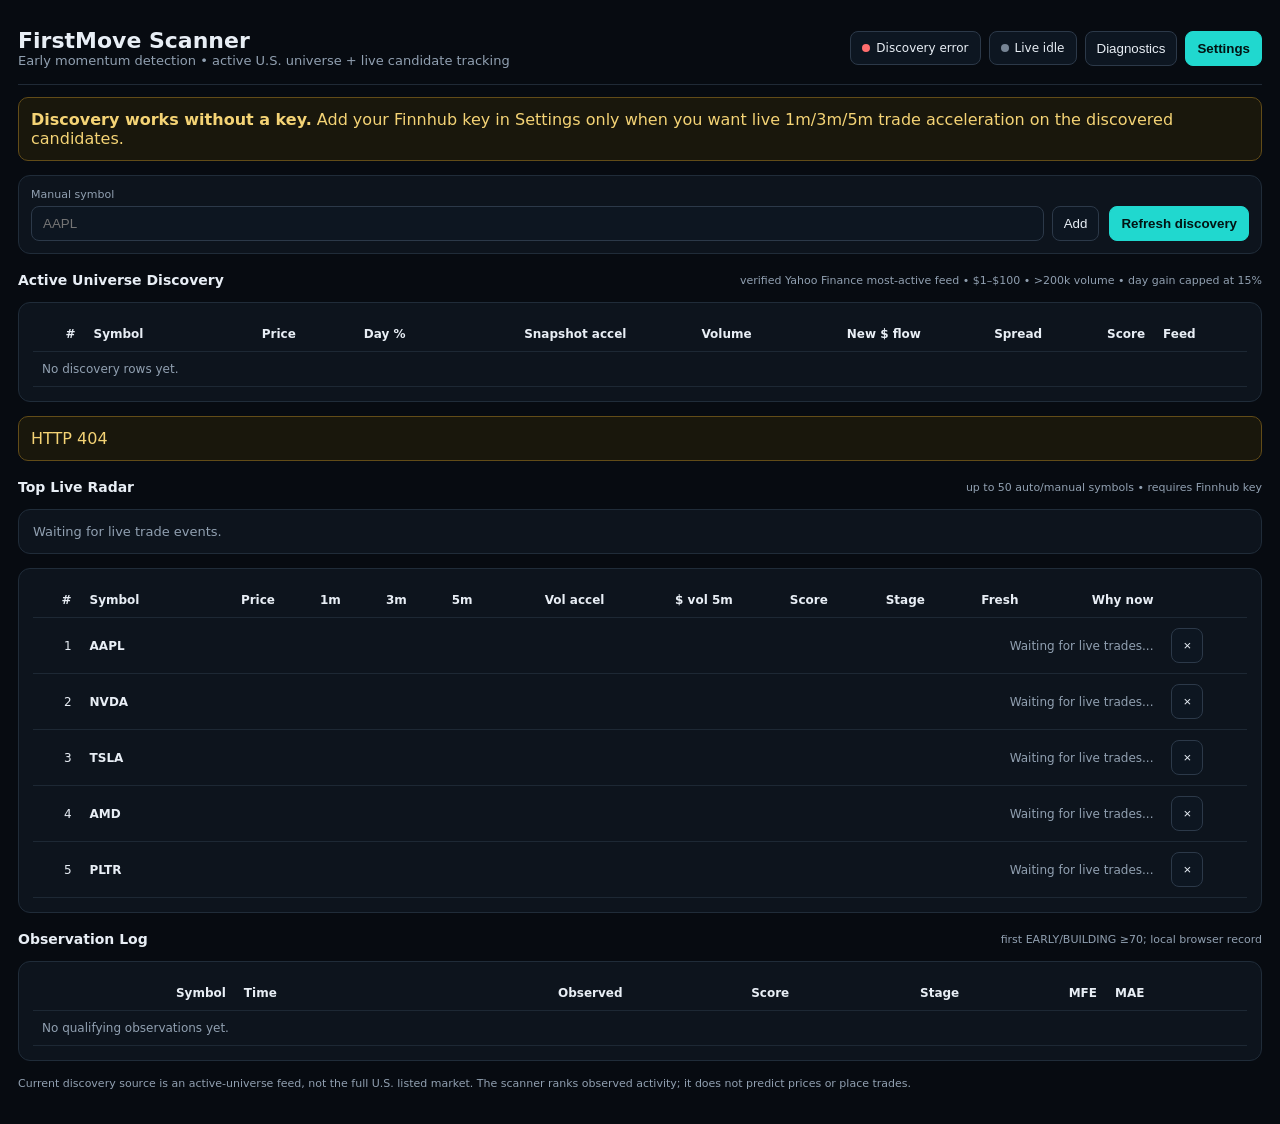
==== commit 34b6065f: "Point production root to verified scanner build" ====
--- a/index.html
+++ b/index.html
@@ -1,35 +1 @@
-<!doctype html>
-<html lang="en">
-<head>
-<meta charset="UTF-8"/>
-<meta name="viewport" content="width=device-width,initial-scale=1"/>
-<title>FirstMove Scanner</title>
-<meta name="description" content="Early momentum market monitor"/>
-<style>:root{font-family:Inter,ui-sans-serif,system-ui,-apple-system,BlinkMacSystemFont,"Segoe UI",sans-serif;color:#e6edf3;background:#070b11}*{box-sizing:border-box}body{margin:0;background:#070b11;color:#e6edf3}.wrap{max-width:1500px;margin:auto;padding:20px}.top{display:flex;gap:16px;align-items:center;justify-content:space-between;padding:12px 0 18px;border-bottom:1px solid #1f2937}.brand h1{font-size:21px;margin:0}.muted{color:#8b98a8;font-size:13px}.pill,.btn{border:1px solid #2a3544;background:#0e1621;color:#e6edf3;border-radius:8px;padding:9px 12px}.btn{cursor:pointer}.btn.primary{background:#17d7cf;color:#021314;border-color:#17d7cf;font-weight:700}.toolbar,.card{background:#0c131d;border:1px solid #202b38;border-radius:12px}.toolbar{padding:14px;margin:16px 0;display:flex;gap:10px;flex-wrap:wrap;align-items:end}.field{display:flex;flex-direction:column;gap:6px}.field label{font-size:12px;color:#9ca9b8}input,select{background:#0a1018;border:1px solid #283445;color:#e6edf3;border-radius:7px;padding:9px}.status{display:flex;gap:8px;align-items:center}.dot{width:8px;height:8px;border-radius:50%;background:#788493}.dot.live{background:#2ee59d}.dot.err{background:#ff6b6b}.grid{display:grid;grid-template-columns:repeat(auto-fit,minmax(190px,1fr));gap:12px}.radar{padding:14px;margin:16px 0}.radar-card{padding:12px;border:1px solid #263242;border-radius:10px;background:#0a1119}.radar-card h3{margin:0 0 5px}.score{font-size:25px;font-weight:800}.stage{display:inline-block;padding:4px 7px;border-radius:6px;border:1px solid #334155;font-size:11px}.stage.EARLY,.stage.BUILDING{border-color:#1f9d75}.stage.EXTENDED{border-color:#c58b2a}.stage.WEAKENING{border-color:#bd4b4b}.table{overflow:auto;margin:16px 0}.table table{width:100%;border-collapse:collapse;min-width:1050px}.table th,.table td{padding:11px 10px;border-bottom:1px solid #1d2733;text-align:right;font-size:12px}.table th:first-child,.table td:first-child,.table th:nth-child(2),.table td:nth-child(2),.table th:last-child,.table td:last-child{text-align:left}.good{color:#40e39d}.bad{color:#ff7b7b}.warn{color:#f5bd56}.section-title{display:flex;justify-content:space-between;align-items:center;margin:14px 0 8px}.card{padding:14px}.hidden{display:none}.drawer{position:fixed;right:0;top:0;height:100vh;width:min(520px,92vw);background:#0b121b;border-left:1px solid #263140;padding:20px;z-index:10;overflow:auto;box-shadow:-20px 0 60px #0008}.drawer h2{margin-top:0}.row{display:flex;gap:8px;align-items:center}.grow{flex:1}.error{color:#ff8b8b;font-size:12px;white-space:pre-wrap}.small{font-size:11px;color:#8b98a8}.log{margin-top:16px}.banner{padding:14px;border:1px solid #624c18;background:#1b180c;border-radius:10px;color:#f4d375;margin-top:16px}.reason{max-width:320px;text-align:left!important;color:#a8b4c4}.pin{cursor:pointer;color:#8ea1b5}.pin.on{color:#f5bd56}@media(max-width:700px){.wrap{padding:12px}.top{align-items:flex-start;flex-direction:column}.toolbar{align-items:stretch}.field{min-width:45%}}
-</style>
-</head>
-<body>
-<div id="app"></div>
-<script>const $=s=>document.querySelector(s), $$=s=>[...document.querySelectorAll(s)];
-const state={key:localStorage.getItem('fm_key')||'',symbols:JSON.parse(localStorage.getItem('fm_symbols')||'["AAPL","NVDA","TSLA","AMD","PLTR"]'),manual:new Set(JSON.parse(localStorage.getItem('fm_manual')||'[]')),pinned:new Set(JSON.parse(localStorage.getItem('fm_pinned')||'[]')),trades:{},socket:null,status:'idle',errors:[],lastMsg:null,discovery:[],discoveryPrev:new Map(),discoveryStatus:'idle',discoveryAt:null,discoveryError:'',logs:JSON.parse(localStorage.getItem('fm_logs')||'[]')};
-if(!state.manual.size) state.symbols.forEach(x=>state.manual.add(x));
-function save(){localStorage.setItem('fm_symbols',JSON.stringify(state.symbols));localStorage.setItem('fm_manual',JSON.stringify([...state.manual]));localStorage.setItem('fm_pinned',JSON.stringify([...state.pinned]));localStorage.setItem('fm_logs',JSON.stringify(state.logs));}
-function pct(a,b){return b?((a/b)-1)*100:0} function clamp(x,a,b){return Math.max(a,Math.min(b,x))}
-function atOrBefore(arr,ms){for(let i=arr.length-1;i>=0;i--)if(arr[i].t<=ms)return arr[i].p;return arr[0]?.p}
-function metrics(sym){const a=state.trades[sym]||[]; if(!a.length)return null; const now=Date.now(), last=a[a.length-1], p=last.p; const p1=atOrBefore(a,now-60000),p3=atOrBefore(a,now-180000),p5=atOrBefore(a,now-300000),p6=atOrBefore(a,now-360000); const r1=pct(p,p1),r3=pct(p,p3),r5=pct(p,p5),prev3=pct(p3,p6); const cur=a.filter(x=>x.t>now-60000), prev=a.filter(x=>x.t<=now-60000&&x.t>now-120000); const cv=cur.reduce((s,x)=>s+x.v,0),pv=prev.reduce((s,x)=>s+x.v,0),cN=cur.length,pN=prev.length; const volAccel=pv?cv/pv:cv?2:0,tradeAccel=pN?cN/pN:cN?2:0; const dv=a.filter(x=>x.t>now-300000).reduce((s,x)=>s+x.p*x.v,0); const accel=r3-prev3; const recent=a.filter(x=>x.t>now-900000); const hi=Math.max(...recent.map(x=>x.p)), lo=Math.min(...recent.map(x=>x.p)); const nearHi=hi?p/hi:0; const pricePts=clamp((Math.max(0,r1)*5+Math.max(0,accel)*5),0,30); const flowPts=clamp((Math.max(0,volAccel-1)*9+Math.max(0,tradeAccel-1)*6),0,25); const liquidityPts=clamp(Math.log10(Math.max(1,dv))*2.2,0,15); const extensionPenalty=clamp(Math.abs(r5)*1.6,0,15); const extensionPts=15-extensionPenalty; const hiPts=clamp((nearHi-.94)*125,0,10); const qualityPts=Date.now()-last.t<10000?5:Date.now()-last.t<60000?3:1; const score=Math.round(clamp(pricePts+flowPts+liquidityPts+extensionPts+hiPts+qualityPts,0,100)); let stage='WATCH'; if(r5>8||r3>5)stage='EXTENDED'; else if(accel<-.35&&r1<0)stage='WEAKENING'; else if(score>=78&&r1>0&&volAccel>1.25)stage='BUILDING'; else if(score>=62&&r1>0&&accel>0)stage='EARLY'; const why=[]; if(accel>.2)why.push(`price acceleration +${accel.toFixed(2)}%`); if(volAccel>1.2)why.push(`volume ${volAccel.toFixed(1)}x prior min`); if(tradeAccel>1.2)why.push(`trade pace ${tradeAccel.toFixed(1)}x`); if(nearHi>.985)why.push('near 15m high'); if(!why.length)why.push('insufficient acceleration'); return {sym,p,r1,r3,r5,volAccel,tradeAccel,dv,accel,hi,lo,score,stage,last:last.t,why:why.join(' • '),parts:{price:Math.round(pricePts),flow:Math.round(flowPts),liquidity:Math.round(liquidityPts),extension:Math.round(extensionPts),high:Math.round(hiPts),quality:qualityPts}}}
-function maybeLog(m){if(!m||m.score<70||!['EARLY','BUILDING'].includes(m.stage))return; const today=new Date().toISOString().slice(0,10), id=`${today}:${m.sym}`; if(!state.logs.find(x=>x.id===id))state.logs.unshift({id,sym:m.sym,time:Date.now(),price:m.p,score:m.score,stage:m.stage,mfe:0,mae:0}); save()}
-function updateLogs(m){if(!m)return; for(const l of state.logs.filter(x=>x.sym===m.sym)){const move=pct(m.p,l.price);l.mfe=Math.max(l.mfe,move);l.mae=Math.min(l.mae,move)}save()}
-function addTrade(tr){if(!tr?.s||!Number.isFinite(tr.p)||!Number.isFinite(tr.t))return; const a=state.trades[tr.s]||(state.trades[tr.s]=[]); a.push({p:+tr.p,t:+tr.t,v:+tr.v||0}); const cutoff=Date.now()-20*60*1000; while(a.length&&a[0].t<cutoff)a.shift(); const m=metrics(tr.s); maybeLog(m);updateLogs(m)}
-async function refreshDiscovery(){state.discoveryStatus='loading';state.discoveryError='';render();try{const r=await fetch('/discovery',{cache:'no-store'});if(!r.ok)throw new Error(`Discovery HTTP ${r.status}`);const j=await r.json();const raw=j?.data?.rows||[];const parsed=raw.map(x=>({symbol:x.symbol,name:x.name||'',price:Number(String(x.lastsale||'').replace(/[$,]/g,''))||0,pct:Number(String(x.pctchange||'').replace(/[%,]/g,''))||0,volume:Number(String(x.volume||'').replace(/,/g,''))||0,marketCap:Number(x.marketCap)||0,sector:x.sector||''})).filter(x=>x.symbol&&x.price>=1&&x.price<=100&&x.volume>=200000&&x.pct>-3&&x.pct<=15);const now=Date.now();state.discovery=parsed.map(x=>{const prev=state.discoveryPrev.get(x.symbol);const pctAccel=prev?x.pct-prev.pct:0;const volDelta=prev?Math.max(0,x.volume-prev.volume):0;const flow=volDelta*x.price;const base=Math.max(0,x.pct)*2.3;const accel=Math.max(0,pctAccel)*35;const liquidity=Math.min(25,Math.log10(Math.max(1,x.volume*x.price))*3);const flowPts=Math.min(25,Math.log10(Math.max(1,flow))*3);const score=Math.round(Math.max(0,Math.min(100,base+accel+liquidity+flowPts)));return {...x,pctAccel,volDelta,flow,score}}).sort((a,b)=>b.score-a.score);state.discoveryPrev=new Map(parsed.map(x=>[x.symbol,{pct:x.pct,volume:x.volume,t:now}]));state.discoveryAt=now;state.discoveryStatus='live';const discovered=state.discovery.slice(0,30).map(x=>x.symbol);const keep=[...state.pinned,...state.manual,...discovered];const next=[...new Set(keep)].slice(0,50);const old=new Set(state.symbols);state.symbols=next;save();if(state.socket?.readyState===1){for(const s of next)if(!old.has(s))state.socket.send(JSON.stringify({type:'subscribe',symbol:s}));for(const s of old)if(!next.includes(s))state.socket.send(JSON.stringify({type:'unsubscribe',symbol:s}));}}catch(e){state.discoveryStatus='error';state.discoveryError=String(e?.message||e);state.errors.unshift(`Discovery: ${state.discoveryError}`)}render();}
-function connect(){if(state.socket)try{state.socket.close()}catch{}; if(!state.key){state.status='idle';render();return} state.status='connecting';render(); const ws=new WebSocket(`wss://ws.finnhub.io?token=${encodeURIComponent(state.key)}`);state.socket=ws;ws.onopen=()=>{state.status='live';state.errors=[];state.symbols.slice(0,50).forEach(symbol=>ws.send(JSON.stringify({type:'subscribe',symbol})));render()};ws.onmessage=e=>{state.lastMsg=Date.now();try{const m=JSON.parse(e.data); if(m.type==='trade')m.data.forEach(addTrade); else if(m.type==='error')state.errors.unshift(m.msg||e.data)}catch(err){state.errors.unshift(String(err))}render()};ws.onerror=()=>{state.status='error';state.errors.unshift('WebSocket error. Check API key/network.');render()};ws.onclose=()=>{if(state.status!=='idle')state.status='closed';render()}}
-function addSymbol(sym){sym=(sym||'').trim().toUpperCase();if(!sym)return;state.manual.add(sym);if(!state.symbols.includes(sym)&&state.symbols.length<50)state.symbols.push(sym);save();if(state.socket?.readyState===1)state.socket.send(JSON.stringify({type:'subscribe',symbol:sym}));render()}
-function removeSymbol(sym){state.symbols=state.symbols.filter(x=>x!==sym);state.manual.delete(sym);state.pinned.delete(sym);save();if(state.socket?.readyState===1)state.socket.send(JSON.stringify({type:'unsubscribe',symbol:sym}));delete state.trades[sym];render()}
-function filtered(){let rows=state.symbols.map(metrics).filter(Boolean);const min=+$('[data-minscore]')?.value||0;const st=$('[data-stage]')?.value||'ALL';rows=rows.filter(x=>x.score>=min&&(st==='ALL'||x.stage===st));rows.sort((a,b)=>b.score-a.score);return rows}
-function cls(x){return x>0?'good':x<0?'bad':''}function fmtPct(x){return `<span class="${cls(x)}">${x>=0?'+':''}${x.toFixed(2)}%</span>`}function fmtMoney(x){return x>=1e6?'$'+(x/1e6).toFixed(1)+'M':x>=1e3?'$'+(x/1e3).toFixed(0)+'K':'$'+x.toFixed(0)}
-function render(){const rows=state.symbols.map(metrics).filter(Boolean).sort((a,b)=>b.score-a.score); const live=state.status==='live'; $('#app').innerHTML=`<div class="wrap"><div class="top"><div class="brand"><h1>FirstMove Scanner</h1><div class="muted">Early momentum monitor • observed data only</div></div><div class="row"><div class="pill status"><span class="dot ${live?'live':state.status==='error'?'err':''}"></span>${state.status} • ${state.symbols.length}/50</div><button class="btn" data-diagnostics>Diagnostics</button><button class="btn" data-how>How it works</button><button class="btn primary" data-settings>Settings</button></div></div>${!state.key?`<div class="banner"><b>Setup required.</b> Add your Finnhub API key in Settings. The scanner does not generate fake market data.</div>`:''}<div class="toolbar"><div class="field grow"><label>Add symbol</label><div class="row"><input class="grow" data-symbol placeholder="AAPL"/><button class="btn primary" data-add>Add</button></div></div><div class="field"><label>Min score</label><input data-minscore type="number" min="0" max="100" value="0"/></div><div class="field"><label>Stage</label><select data-stage><option>ALL</option><option>EARLY</option><option>BUILDING</option><option>WATCH</option><option>WEAKENING</option><option>EXTENDED</option></select></div></div><div class="section-title"><b>Market Discovery</b><span class="muted">Nasdaq universe snapshot → top 30 auto-loaded into live radar</span></div><div class="card"><div class="row"><div class="pill">${state.discoveryStatus}${state.discoveryAt?' • '+new Date(state.discoveryAt).toLocaleTimeString():''}</div><button class="btn primary" data-refresh>Refresh market</button><span class="small">Filters: $1–$100 • ≥200k volume • ≤15% day gain • excludes deep decliners</span></div>${state.discoveryError?`<div class="error" style="margin-top:10px">${state.discoveryError}</div>`:''}<div class="table"><table><thead><tr><th>#</th><th>Symbol</th><th>Price</th><th>Day %</th><th>Δ% snapshot</th><th>Volume</th><th>New $ flow</th><th>Discovery score</th><th>Sector</th></tr></thead><tbody>${state.discovery.slice(0,12).map((x,i)=>`<tr><td>${i+1}</td><td><b>${x.symbol}</b></td><td>$${x.price.toFixed(2)}</td><td>${fmtPct(x.pct)}</td><td>${fmtPct(x.pctAccel)}</td><td>${x.volume.toLocaleString()}</td><td>${fmtMoney(x.flow)}</td><td><b>${x.score}</b></td><td class="reason">${x.sector||'—'}</td></tr>`).join('')||`<tr><td colspan="9" class="muted">Refresh Market to scan the U.S. universe.</td></tr>`}</tbody></table></div></div><div class="section-title"><b>Top Radar</b><span class="muted">highest current activity scores</span></div><div class="card radar"><div class="grid">${rows.slice(0,8).map(m=>`<div class="radar-card"><div class="row"><h3>${m.sym}</h3><span class="stage ${m.stage}">${m.stage}</span></div><div class="score">${m.score}</div><div>${fmtPct(m.r1)} 1m • ${fmtPct(m.r3)} 3m</div><div class="small">${m.why}</div></div>`).join('')||'<div class="muted">Waiting for live trade events.</div>'}</div></div><div class="card table"><table><thead><tr><th>#</th><th>Symbol</th><th>Price</th><th>1m%</th><th>3m%</th><th>5m%</th><th>Vol accel</th><th>$ vol 5m</th><th>Score</th><th>Stage</th><th>Fresh</th><th>Reason</th><th></th></tr></thead><tbody>${state.symbols.map(sym=>metrics(sym)).sort((a,b)=>(b?.score||-1)-(a?.score||-1)).map((m,i)=>m?`<tr><td>${i+1}</td><td><b>${m.sym}</b> <span class="pin ${state.pinned.has(m.sym)?'on':''}" data-pin="${m.sym}">★</span></td><td>$${m.p.toFixed(2)}</td><td>${fmtPct(m.r1)}</td><td>${fmtPct(m.r3)}</td><td>${fmtPct(m.r5)}</td><td>${m.volAccel.toFixed(2)}x</td><td>${fmtMoney(m.dv)}</td><td><b>${m.score}</b></td><td><span class="stage ${m.stage}">${m.stage}</span></td><td>${Math.round((Date.now()-m.last)/1000)}s</td><td class="reason">${m.why}</td><td><button class="btn" data-remove="${m.sym}">×</button></td></tr>`:`<tr><td>${i+1}</td><td><b>${state.symbols[i]}</b></td><td colspan="10" class="muted">Waiting for trades...</td><td><button class="btn" data-remove="${state.symbols[i]}">×</button></td></tr>`).join('')}</tbody></table></div><div class="card log"><div class="section-title"><b>Observation Log</b><span class="muted">records first EARLY/BUILDING ≥70; browser-only</span></div>${state.logs.length?`<div class="table"><table><thead><tr><th>Symbol</th><th>Time</th><th>Observed</th><th>Score</th><th>Stage</th><th>MFE</th><th>MAE</th></tr></thead><tbody>${state.logs.slice(0,100).map(l=>`<tr><td>${l.sym}</td><td>${new Date(l.time).toLocaleString()}</td><td>$${l.price.toFixed(2)}</td><td>${l.score}</td><td>${l.stage}</td><td>${fmtPct(l.mfe)}</td><td>${fmtPct(l.mae)}</td></tr>`).join('')}</tbody></table></div>`:'<div class="muted">No qualifying observations yet.</div>'}</div><div class="small" style="margin:18px 0">This tool describes observed market activity. It does not predict prices or execute trades.</div></div>`; bind()}
-function drawer(title,html){document.body.insertAdjacentHTML('beforeend',`<div class="drawer" id="drawer"><div class="row"><h2 class="grow">${title}</h2><button class="btn" data-close>Close</button></div>${html}</div>`);$('[data-close]').onclick=()=>$('#drawer').remove()}
-function bind(){const rr=$('[data-refresh]');if(rr)rr.onclick=refreshDiscovery;$('[data-add]').onclick=()=>addSymbol($('[data-symbol]').value);$('[data-symbol]').onkeydown=e=>{if(e.key==='Enter')addSymbol(e.target.value)};$$('[data-remove]').forEach(b=>b.onclick=()=>removeSymbol(b.dataset.remove));$$('[data-pin]').forEach(x=>x.onclick=()=>{state.pinned.has(x.dataset.pin)?state.pinned.delete(x.dataset.pin):state.pinned.add(x.dataset.pin);save();render()});$('[data-settings]').onclick=()=>drawer('Settings',`<div class="field"><label>Finnhub API key</label><input id="keyinput" type="password" value="${state.key}" placeholder="Paste key"/><div class="small">Saved only in this browser's localStorage.</div></div><div style="margin-top:12px"><button class="btn primary" id="savekey">Save & connect</button></div>`),setTimeout(()=>{const b=$('#savekey');if(b)b.onclick=()=>{state.key=$('#keyinput').value.trim();localStorage.setItem('fm_key',state.key);$('#drawer').remove();connect()}},0);$('[data-diagnostics]').onclick=()=>drawer('Diagnostics',`<p>Live stream: <b>${state.status}</b></p><p>Discovery: <b>${state.discoveryStatus}</b> ${state.discoveryAt?'('+new Date(state.discoveryAt).toLocaleTimeString()+')':''}</p><p>Subscribed: <b>${state.symbols.length}/50</b></p><p>Last websocket message: ${state.lastMsg?new Date(state.lastMsg).toLocaleTimeString():'none'}</p><div class="error">${state.errors.slice(0,10).join('\n')||'No recorded errors.'}</div>`);$('[data-how]').onclick=()=>drawer('How it works',`<p>The scanner scores <b>observed</b> momentum from trade events in the current browser session.</p><p><b>Score components:</b> price acceleration (30), volume/trade acceleration (25), 5-minute dollar volume (15), non-extension (15), proximity to 15-minute high (10), freshness (5).</p><p><b>EARLY:</b> score ≥62, positive 1-minute move and positive acceleration. <b>BUILDING:</b> score ≥78, positive 1-minute move and volume acceleration >1.25x. <b>EXTENDED:</b> >8% in 5 minutes or >5% in 3 minutes. <b>WEAKENING:</b> negative 1-minute move with falling acceleration.</p><p>It needs enough live trades to establish rolling windows; immediately after connecting, 3m/5m values are naturally incomplete.</p>`)}
-render();if(state.key)connect();refreshDiscovery();setInterval(refreshDiscovery,30000);
-</script>
-</body>
-</html>+<!doctype html><html><head><meta charset="utf-8"><meta name="viewport" content="width=device-width,initial-scale=1"><title>FirstMove Scanner</title><meta http-equiv="refresh" content="0; url=/scanner.html"><script>location.replace('/scanner.html')</script></head><body style="background:#070b11;color:#e8eef5;font-family:system-ui;padding:24px">Loading FirstMove Scanner…</body></html>
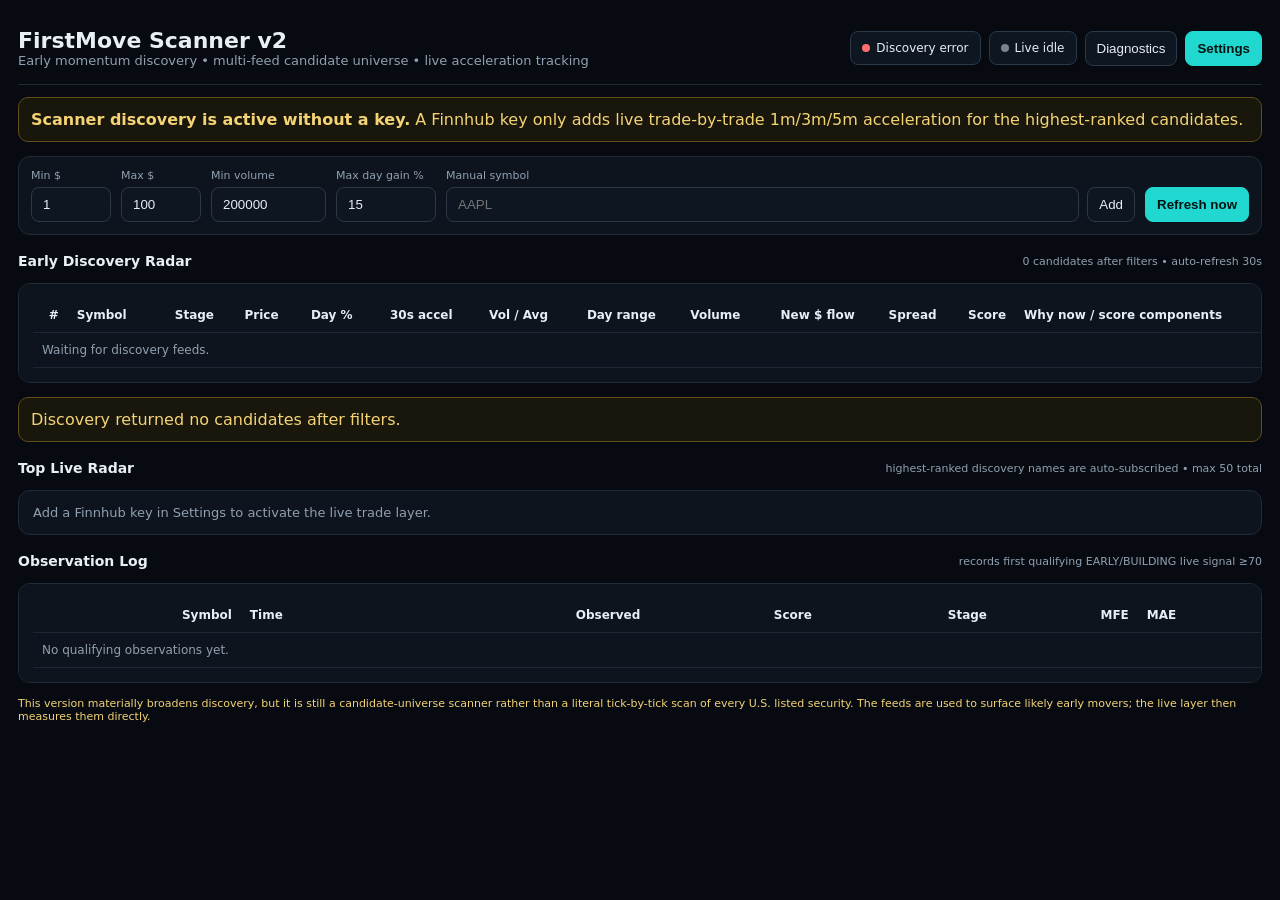
==== commit 11941f5b: "Make v2 scanner the production entry point" ====
--- a/index.html
+++ b/index.html
@@ -1 +1 @@
-<!doctype html><html><head><meta charset="utf-8"><meta name="viewport" content="width=device-width,initial-scale=1"><title>FirstMove Scanner</title><meta http-equiv="refresh" content="0; url=/scanner.html"><script>location.replace('/scanner.html')</script></head><body style="background:#070b11;color:#e8eef5;font-family:system-ui;padding:24px">Loading FirstMove Scanner…</body></html>+<!doctype html><html><head><meta charset="utf-8"><meta name="viewport" content="width=device-width,initial-scale=1"><title>FirstMove Scanner</title><meta http-equiv="refresh" content="0; url=/scanner-v2.html"><script>location.replace('/scanner-v2.html')</script></head><body style="background:#070b11;color:#e8eef5;font-family:system-ui;padding:24px">Loading FirstMove Scanner…</body></html>
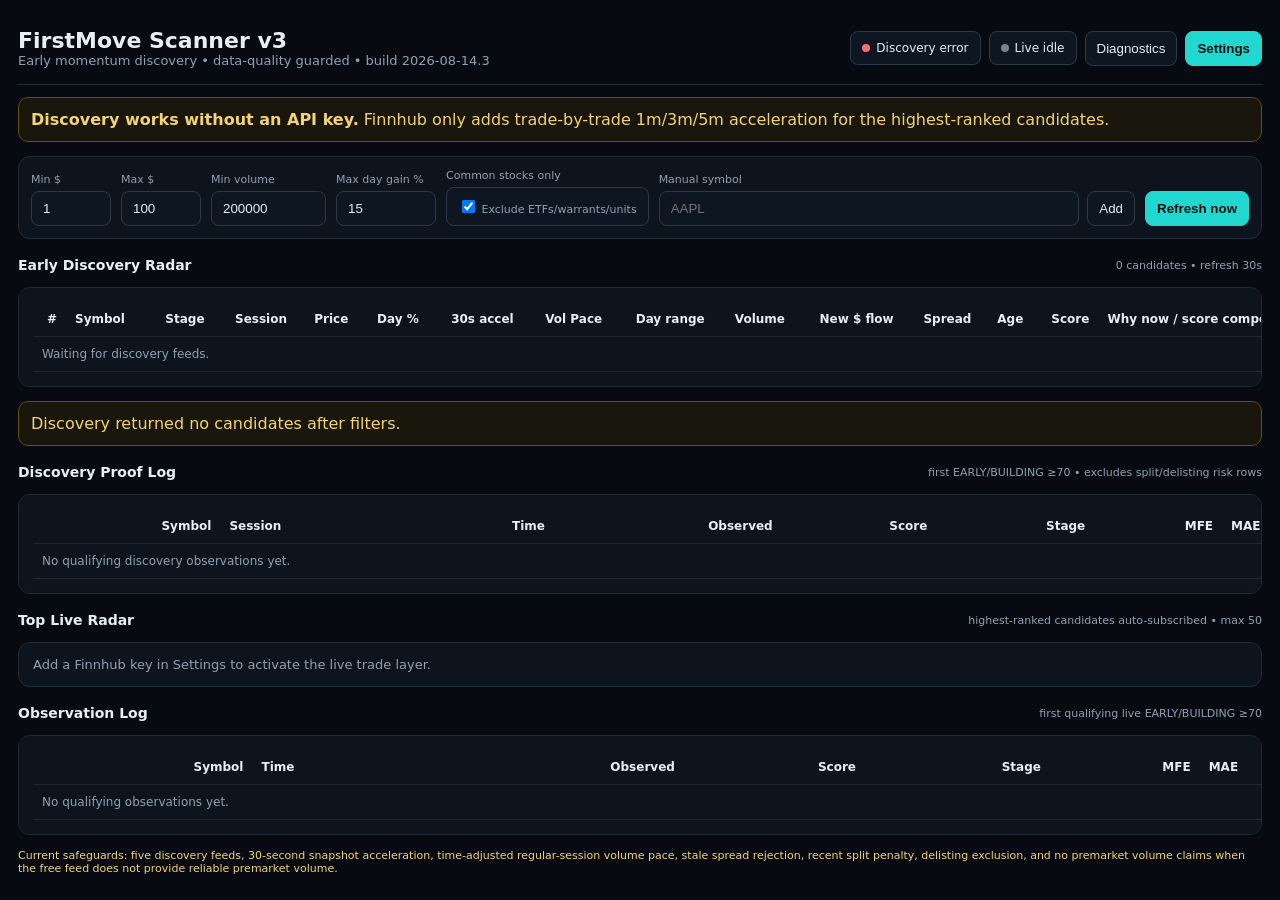
==== commit 95423c0f: "Promote hardened FirstMove scanner v3 to production entry point" ====
--- a/index.html
+++ b/index.html
@@ -1 +1 @@
-<!doctype html><html><head><meta charset="utf-8"><meta name="viewport" content="width=device-width,initial-scale=1"><title>FirstMove Scanner</title><meta http-equiv="refresh" content="0; url=/scanner-v2.html"><script>location.replace('/scanner-v2.html')</script></head><body style="background:#070b11;color:#e8eef5;font-family:system-ui;padding:24px">Loading FirstMove Scanner…</body></html>+<!doctype html><html><head><meta charset="utf-8"><meta name="viewport" content="width=device-width,initial-scale=1"><title>FirstMove Scanner</title><meta http-equiv="refresh" content="0; url=/scanner-v3.html"><script>location.replace('/scanner-v3.html')</script></head><body style="background:#070b11;color:#e8eef5;font-family:system-ui;padding:24px">Loading FirstMove Scanner…</body></html>
